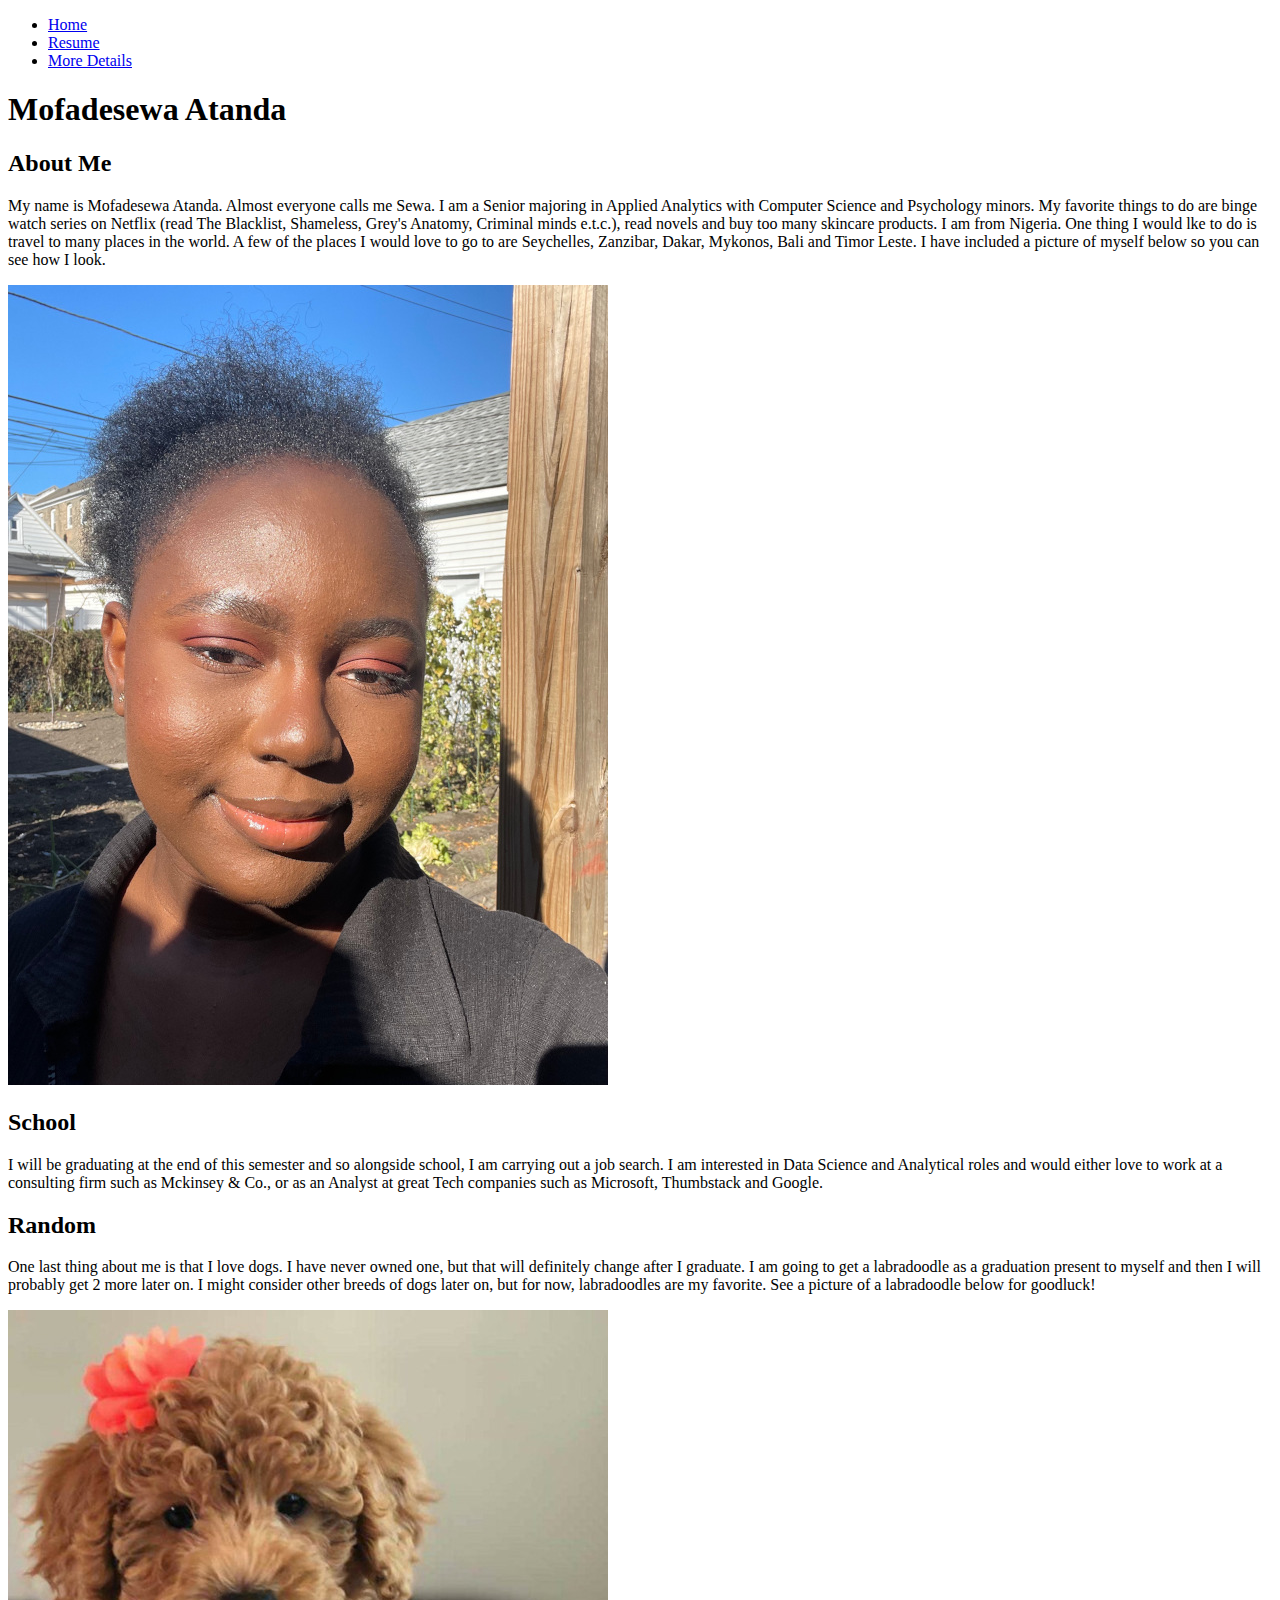
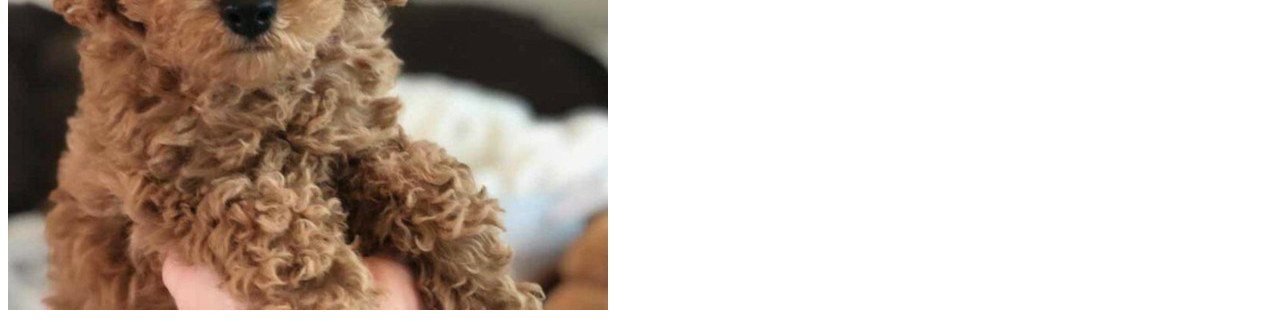
==== index.html @ 86f7ad96 "Adding files to Project2 Repo" ====
<!DOCTYPE html>
<html lang='en'>

<head>
  <meta charset="utf-8"/>
  <meta http-equiv="x-ua-compatible" content="ie=edge"/>
  <meta name="viewport" content="width=device-width, initial-scale=1"/>
  <title>Mofadesewa Atanda</title>
</head>

<body>
  <nav>
    <ul>
      <li>
        <a href="index.html">Home</a>
      </li>
      <li>
        <a href="resume.html">Resume</a>
      </li>
      <li>
        <a href="more.html">More Details</a>
      </li>
    </ul>
  </nav>
  <h1>Mofadesewa Atanda</h1>
  <section>
    <h2>About Me</h2>
    <p>My name is Mofadesewa Atanda. Almost everyone calls me Sewa. I am a Senior majoring in Applied Analytics with Computer Science and Psychology minors. My favorite things to do are binge watch series on Netflix (read The Blacklist, Shameless, Grey's Anatomy, Criminal minds e.t.c.), read novels and buy too many skincare products. I am from Nigeria. One thing I would lke to do is travel to many places in the world. A few of the places I would love to go to are Seychelles, Zanzibar, Dakar, Mykonos, Bali and Timor Leste.  I have included a picture of myself below so you can see how I look.</p>
    <img src="pictures/sewa2.jpg" alt="Picture of Sewa">
    <h2>School</h2>
    <p>I will be graduating at the end of this semester and so alongside school, I am carrying out a job search. I am interested in Data Science and Analytical roles and would either love to work at a consulting firm such as Mckinsey & Co., or as an Analyst at great Tech companies such as Microsoft, Thumbstack and Google.</p>
  </section>
  
  <section>
    <h2>Random</h2>
    <p>One last thing about me is that I love dogs. I have never owned one, but that will definitely change after I graduate. I am going to get a labradoodle as a graduation present to myself and then I will probably get 2 more later on. I might consider other breeds of dogs later on, but for now, labradoodles are my favorite. See a picture of a labradoodle below for goodluck!</p>
    <img src="pictures/labradoodle.JPG" alt="Labradoodle">
  </section>
</body>
  
</html>
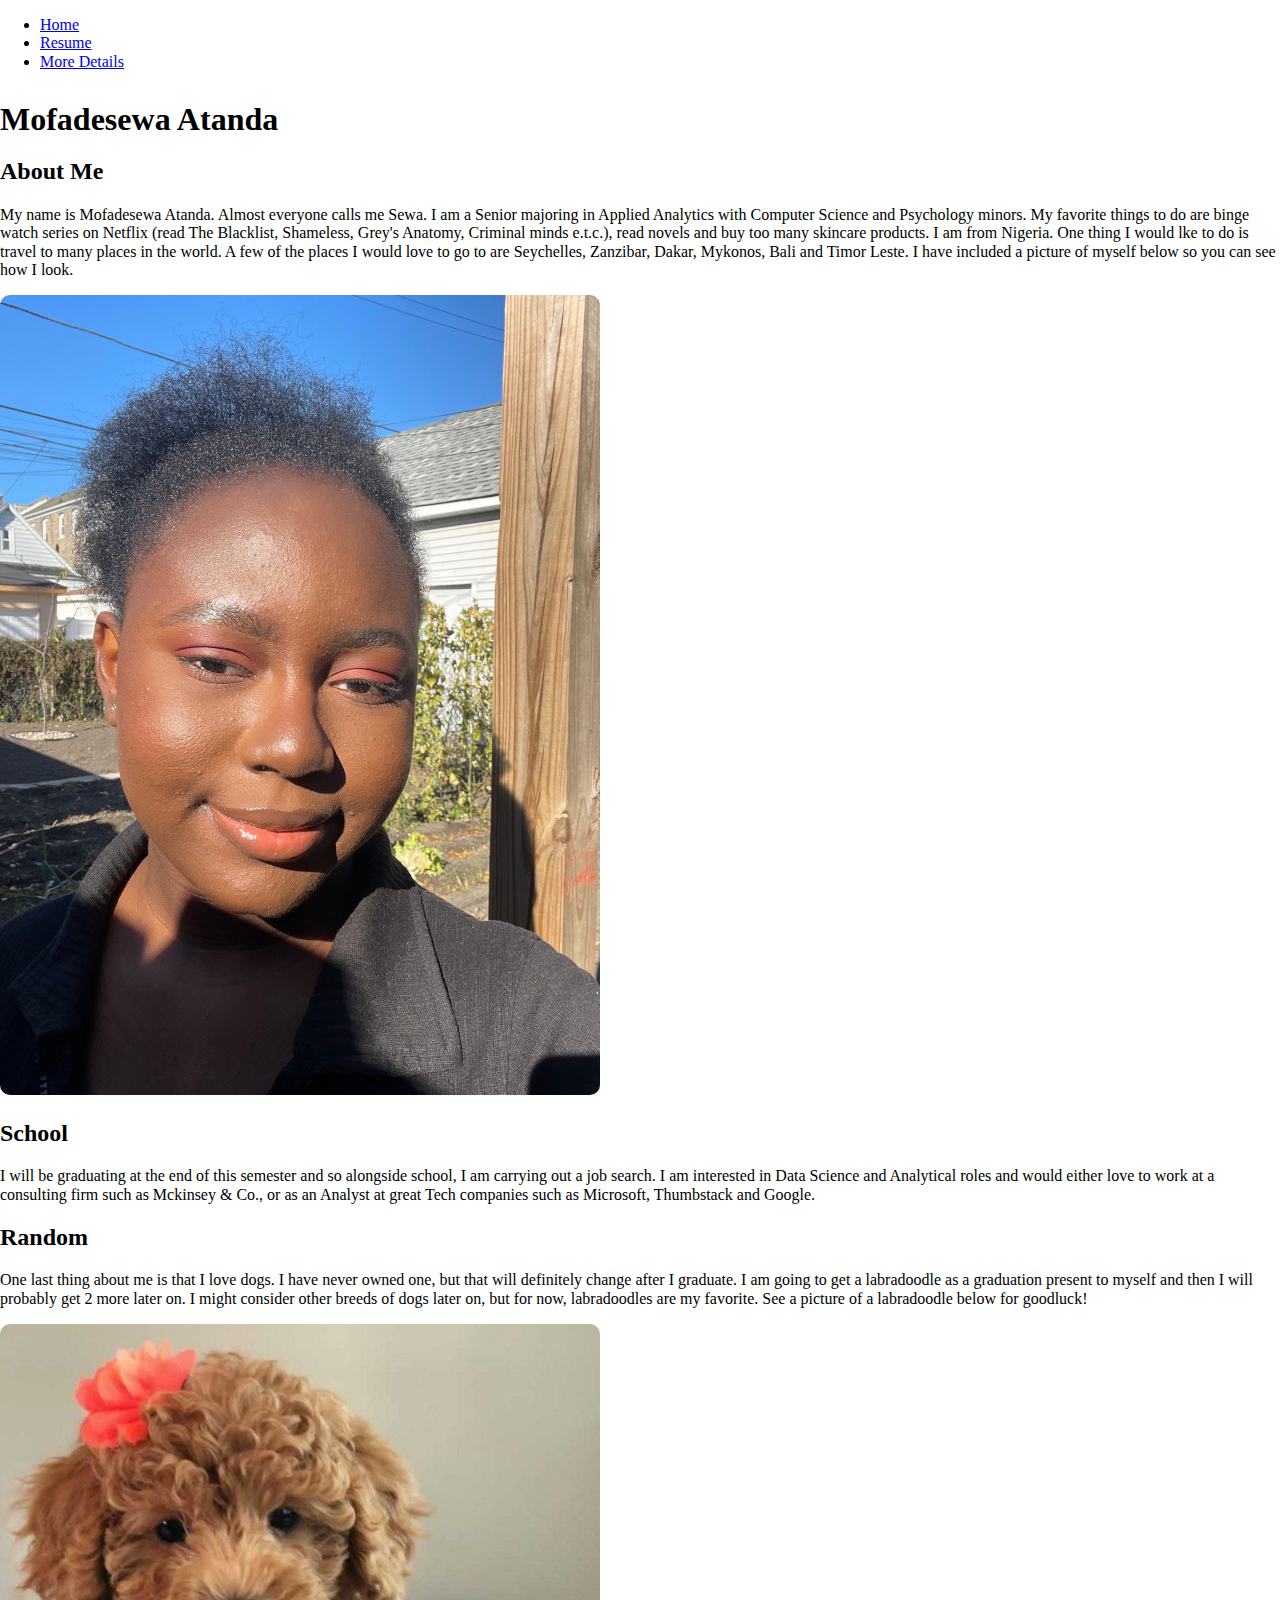
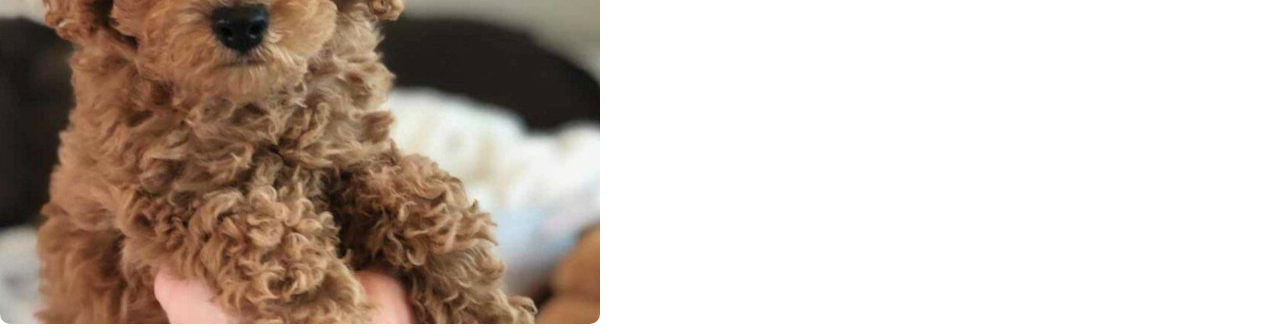
==== commit 330bcc31: "Adding CSS files and general styling" ====
--- a/index.html
+++ b/index.html
@@ -3,6 +3,8 @@
 
 <head>
   <meta charset="utf-8"/>
+  <link rel="stylesheet" href="css/style.css">
+  <link rel="stylesheet" href="css/normalize.css">
   <meta http-equiv="x-ua-compatible" content="ie=edge"/>
   <meta name="viewport" content="width=device-width, initial-scale=1"/>
   <title>Mofadesewa Atanda</title>
--- a/css/style.css
+++ b/css/style.css
@@ -0,0 +1,61 @@
+@import url('https://fonts.googleapis.com/css2?family=BhuTuka+Expanded+One&display=swap');
+
+/* Overall styling */
+img {
+    align-self: center;
+    max-width: 100%;
+    border-radius: 10px;
+  }
+
+nav {
+  background-color: transparent;
+}
+
+body {
+  position: relative;
+}
+
+#navbar {
+  margin: 0;
+  padding: 0;
+  justify-content: space-evenly;
+  border: 1px solid #ccc;
+  border-width: 1px 0;
+  list-style: none;
+  text-align: center;
+}
+
+#navbar li {
+  display: inline;
+}
+
+#navbar a {
+  text-decoration: none;
+  padding: 10px;
+}
+
+nav ul {
+  height: 64px;
+}
+
+a.navref:link {
+  color: black;
+  padding-right: 2px;
+  text-align: center;
+  display: inline-block;
+  font-size: 100%;
+  margin: 10px;
+}
+
+a.navref:visited {
+  color: #000000;
+  background-color: #000000;
+}
+
+a.navref:hover {
+  font-family: 'BhuTuka Expanded One', cursive;
+  color: rgb(192, 87, 12);
+
+  text-decoration: none;
+}
+
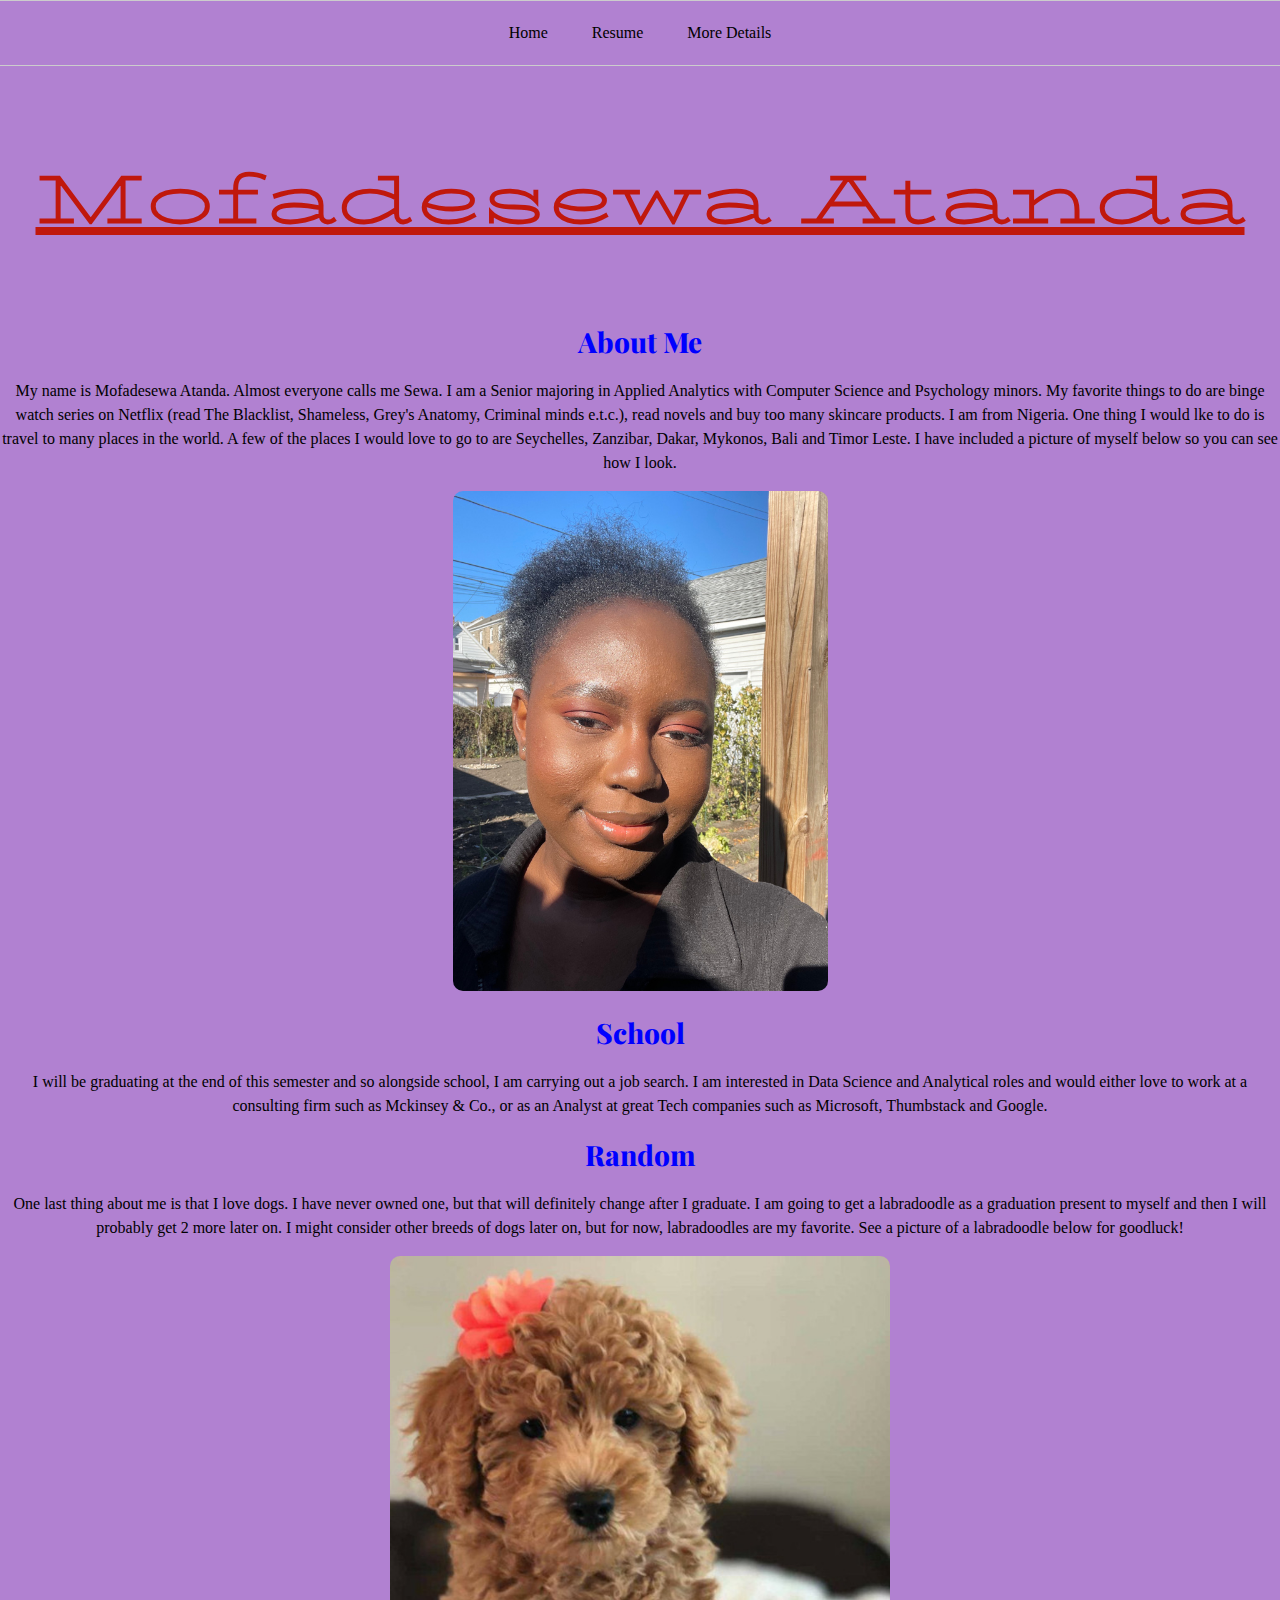
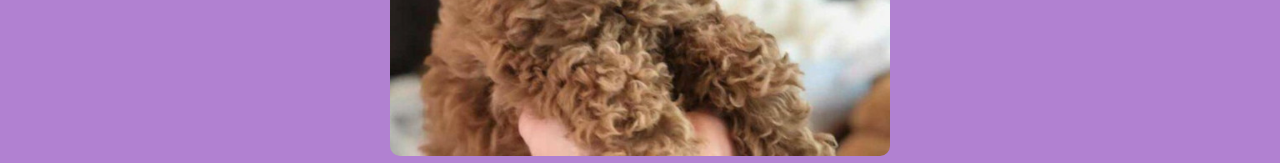
==== commit 1c6c8742: "Styling Index page" ====
--- a/index.html
+++ b/index.html
@@ -10,33 +10,33 @@
   <title>Mofadesewa Atanda</title>
 </head>
 
-<body>
+<body id="idxbody">
   <nav>
-    <ul>
+    <ul id = "navbar">
       <li>
-        <a href="index.html">Home</a>
+        <a class = "navref" href="index.html">Home</a>
       </li>
       <li>
-        <a href="resume.html">Resume</a>
+        <a class = "navref" href="resume.html">Resume</a>
       </li>
       <li>
-        <a href="more.html">More Details</a>
+        <a class = "navref" href="more.html">More Details</a>
       </li>
     </ul>
   </nav>
-  <h1>Mofadesewa Atanda</h1>
+  <h1 id = "idxh1" ><u>Mofadesewa Atanda</u> </h1>
   <section>
-    <h2>About Me</h2>
+    <h2 class = "idxh2"> About Me </h2>
     <p>My name is Mofadesewa Atanda. Almost everyone calls me Sewa. I am a Senior majoring in Applied Analytics with Computer Science and Psychology minors. My favorite things to do are binge watch series on Netflix (read The Blacklist, Shameless, Grey's Anatomy, Criminal minds e.t.c.), read novels and buy too many skincare products. I am from Nigeria. One thing I would lke to do is travel to many places in the world. A few of the places I would love to go to are Seychelles, Zanzibar, Dakar, Mykonos, Bali and Timor Leste.  I have included a picture of myself below so you can see how I look.</p>
-    <img src="pictures/sewa2.jpg" alt="Picture of Sewa">
-    <h2>School</h2>
+    <img class="idximg" src="pictures/sewa2.jpg" alt="Picture of Sewa">
+    <h2 class = "idxh2" > School</h2>
     <p>I will be graduating at the end of this semester and so alongside school, I am carrying out a job search. I am interested in Data Science and Analytical roles and would either love to work at a consulting firm such as Mckinsey & Co., or as an Analyst at great Tech companies such as Microsoft, Thumbstack and Google.</p>
   </section>
   
   <section>
-    <h2>Random</h2>
+    <h2 class = "idxh2"> Random</h2>
     <p>One last thing about me is that I love dogs. I have never owned one, but that will definitely change after I graduate. I am going to get a labradoodle as a graduation present to myself and then I will probably get 2 more later on. I might consider other breeds of dogs later on, but for now, labradoodles are my favorite. See a picture of a labradoodle below for goodluck!</p>
-    <img src="pictures/labradoodle.JPG" alt="Labradoodle">
+    <img class="idximg" src="pictures/labradoodle.JPG" alt="Labradoodle">
   </section>
 </body>
   
--- a/css/style.css
+++ b/css/style.css
@@ -1,9 +1,18 @@
 @import url('https://fonts.googleapis.com/css2?family=BhuTuka+Expanded+One&display=swap');
-
+@import url('https://fonts.googleapis.com/css2?family=Roboto&display=swap');
+@import url('https://fonts.googleapis.com/css2?family=Playfair+Display&display=swap');
 /* Overall styling */
 img {
     align-self: center;
     max-width: 100%;
+    max-height: 500px;
+    border-radius: 10px;
+  }
+
+  video {
+    align-self: center;
+    max-width: 600px;
+    max-height: 500px;
     border-radius: 10px;
   }
 
@@ -54,8 +63,33 @@
 
 a.navref:hover {
   font-family: 'BhuTuka Expanded One', cursive;
-  color: rgb(192, 87, 12);
+  color: rgb(192, 24, 12);
 
   text-decoration: none;
 }
 
+/* index.html */
+#idxbody {
+    text-align: center;
+    background-color: rgb(177, 129, 209);
+  }
+  
+  #idxh1 {
+    font-family: 'BhuTuka Expanded One', cursive;
+    font-size: 88px;
+    color: rgb(192, 24, 12);
+  }
+  
+  .idxh2 {
+    font-family: 'Playfair Display';
+    font-weight: 800;
+    font-size: 28px;
+    color: blue;
+  }
+  
+  .idximg {
+    border-radius: 10px;
+  }
+ 
+  
+  